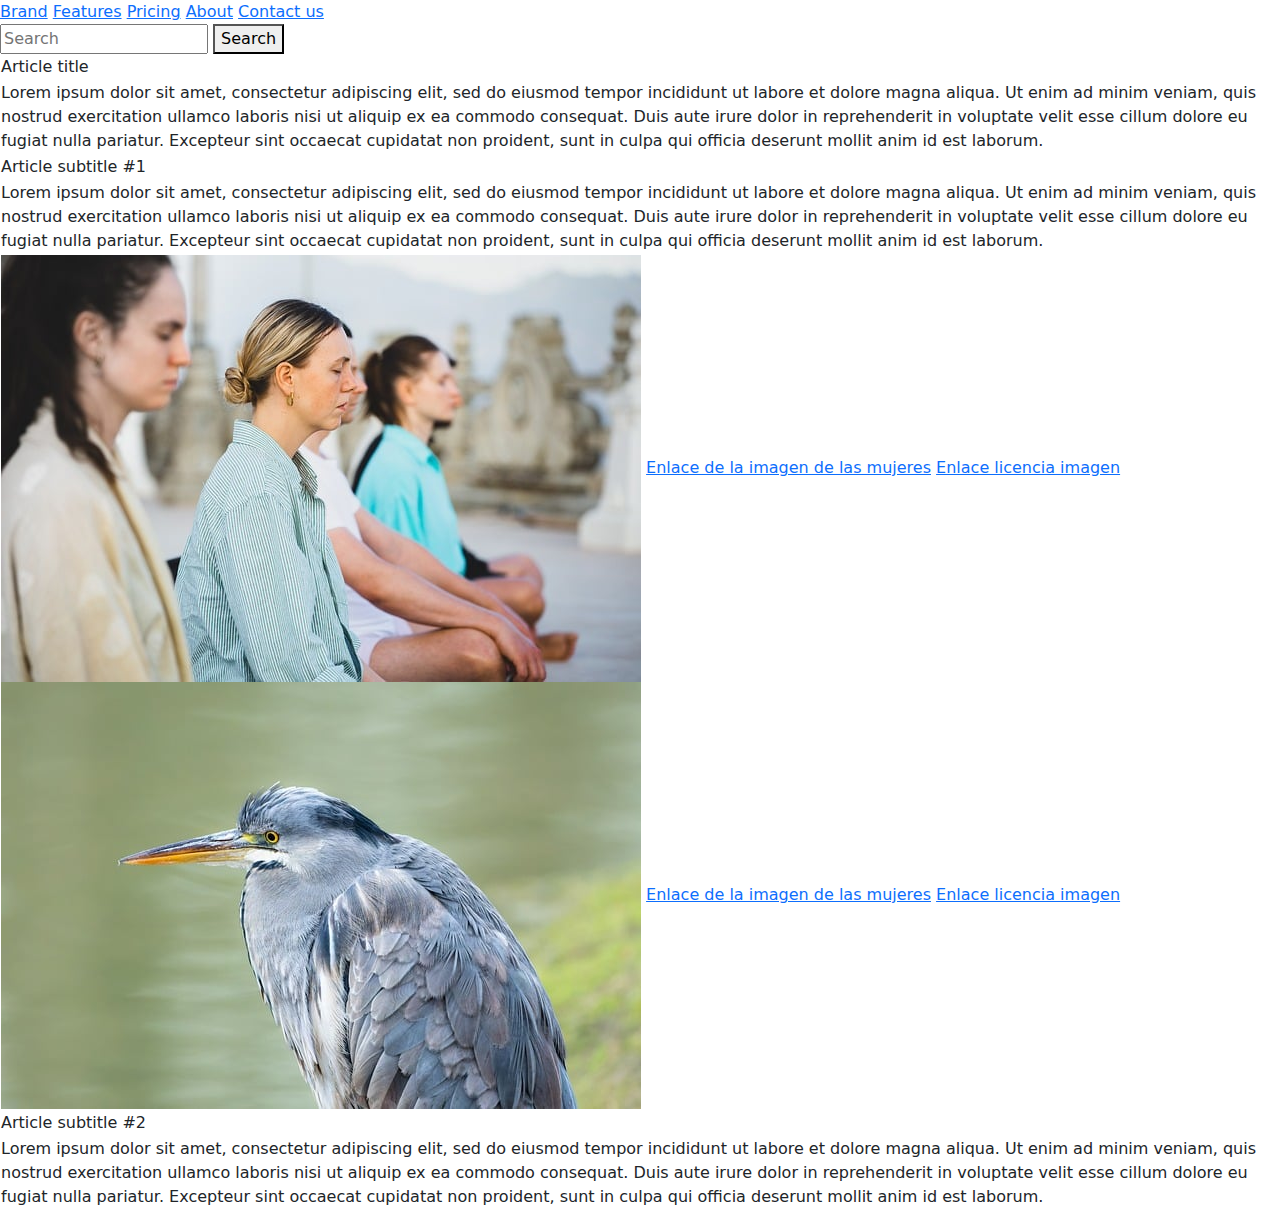
==== accessible.html @ 45931aeb "Arreglo el problema de las imageanes" ====
<!DOCTYPE html>
<html>
	<link href="https://cdn.jsdelivr.net/npm/bootstrap@5.3.3/dist/css/bootstrap.min.css" rel="stylesheet" integrity="sha384-QWTKZyjpPEjISv5WaRU9OFeRpok6YctnYmDr5pNlyT2bRjXh0JMhjY6hW+ALEwIH" crossorigin="anonymous">
<head/>

<body>
      <a href="#">Brand</a>
            <a href="#">Features</a>
            <a href="#">Pricing</a>
            <a href="#">About</a>
            <a href="#">Contact us</a>
        <form>
          <input type="text" placeholder="Search">
          <button type="submit">Search</button>
        </form>
        <table>
			<tr>
			<td>Article title</td>
		</tr>
		<tr>
			<td>
				Lorem ipsum dolor sit amet, consectetur adipiscing elit, sed do eiusmod tempor incididunt ut labore et dolore magna aliqua. Ut enim ad minim veniam, quis nostrud exercitation ullamco laboris nisi ut aliquip ex ea commodo consequat. Duis aute
				irure dolor in reprehenderit in voluptate velit esse cillum dolore eu fugiat nulla pariatur. Excepteur sint occaecat cupidatat non proident, sunt in culpa qui officia deserunt mollit anim id est laborum.
			</td>
		</tr>
		<tr>
			<td>
				Article subtitle #1
			</td>
		</tr>
		<tr>
			<td>
			Lorem ipsum dolor sit amet, consectetur adipiscing elit, sed do eiusmod tempor incididunt ut labore et dolore magna aliqua. Ut enim ad minim veniam, quis nostrud exercitation ullamco laboris nisi ut aliquip ex ea commodo consequat. Duis aute
            irure dolor in reprehenderit in voluptate velit esse cillum dolore eu fugiat nulla pariatur. Excepteur sint occaecat cupidatat non proident, sunt in culpa qui officia deserunt mollit anim id est laborum.
			</td>
		</tr>
        <tr>
			<td>
				<img  src="img/mujerMeditado.jpg" alt="3 mujeres meditando sentadas en el suelo ">
				<a href="https://pixabay.com/es">Enlace de la imagen de las mujeres</a>
				<a href=" https://pixabay.com/es/service/license-summary/">Enlace licencia imagen</a>

				<img  src="img/pajaro.jpg" alt="Pájaro mirando el agua"> 
				<a href="https://pixabay.com/es">Enlace de la imagen de las mujeres</a>
				<a href=" https://pixabay.com/es/service/license-summary/">Enlace licencia imagen</a>
			
			</td>
		</tr>
		<tr>
			<td>
				Article subtitle #2
		   </td>
		</tr>
		<tr>
			<td>
				Lorem ipsum dolor sit amet, consectetur adipiscing elit, sed do eiusmod tempor incididunt ut labore et dolore magna aliqua. Ut enim ad minim veniam, quis nostrud exercitation ullamco laboris nisi ut aliquip ex ea commodo consequat. Duis aute
				irure dolor in reprehenderit in voluptate velit esse cillum dolore eu fugiat nulla pariatur. Excepteur sint occaecat cupidatat non proident, sunt in culpa qui officia deserunt mollit anim id est laborum.
			</td>
		</tr>
		</table>
</body>

</html>
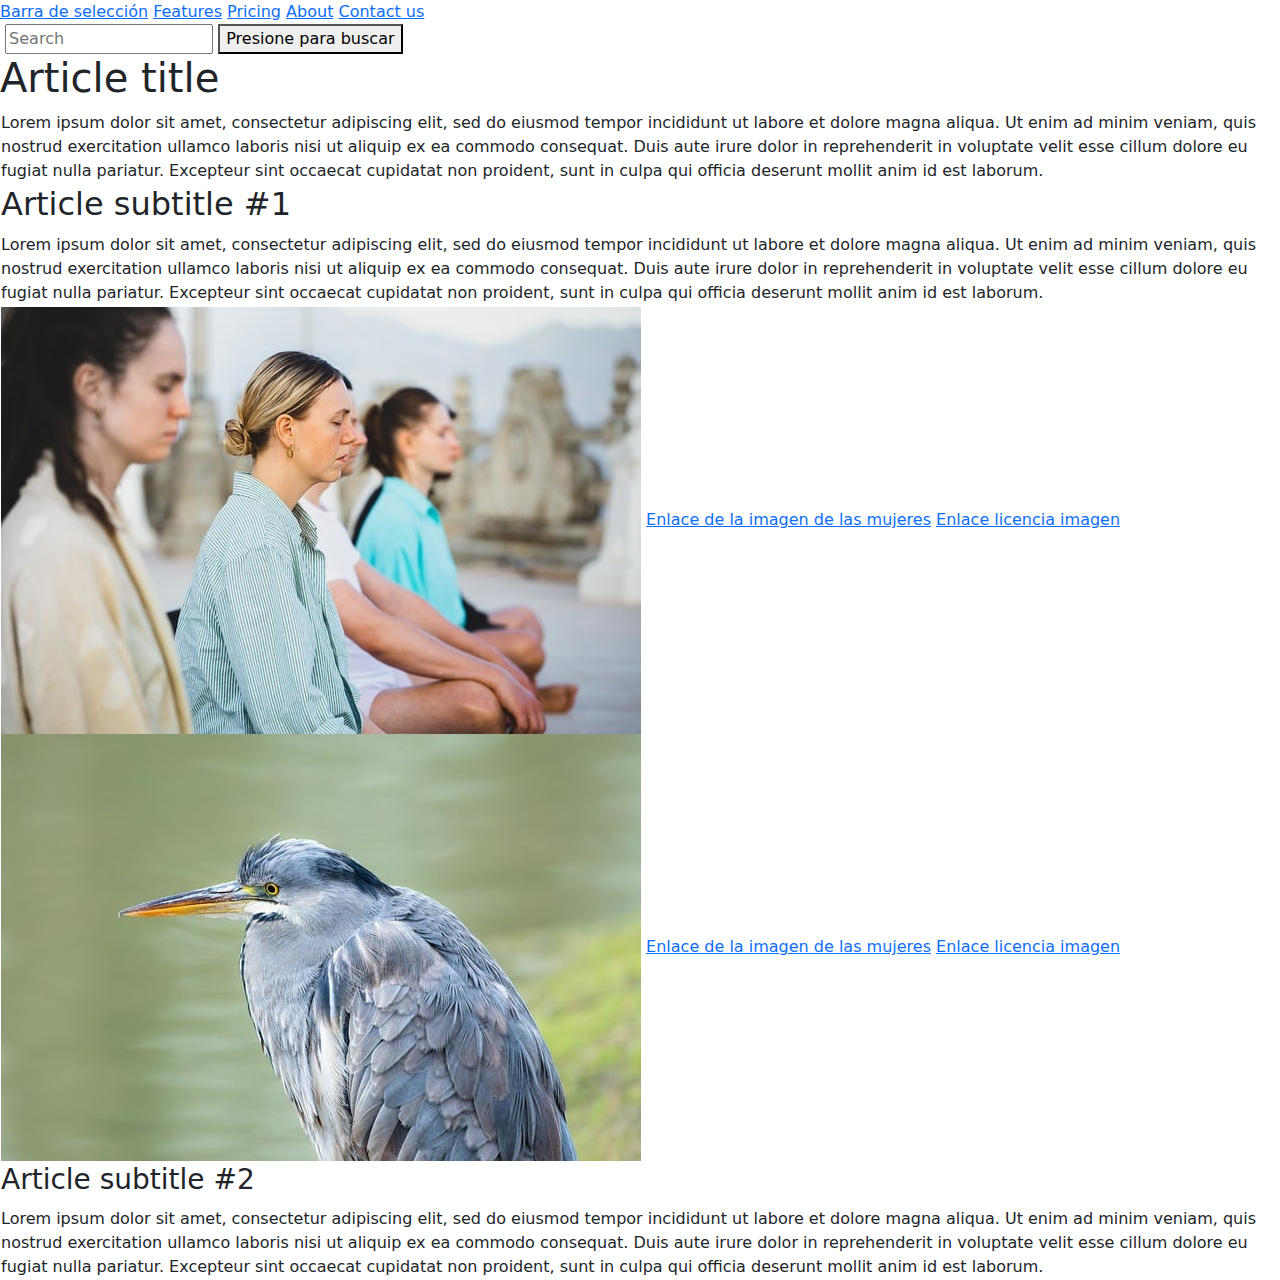
==== commit a37f0639: "Arreglo los titulos y pongo descripcion en el input" ====
--- a/accessible.html
+++ b/accessible.html
@@ -1,63 +1,98 @@
 <!DOCTYPE html>
-<html>
-	<link href="https://cdn.jsdelivr.net/npm/bootstrap@5.3.3/dist/css/bootstrap.min.css" rel="stylesheet" integrity="sha384-QWTKZyjpPEjISv5WaRU9OFeRpok6YctnYmDr5pNlyT2bRjXh0JMhjY6hW+ALEwIH" crossorigin="anonymous">
-<head/>
+<html lang="en">
+  <head>
+    <meta charset="UTF-8" />
+    <meta name="viewport" content="width=device-width, initial-scale=1.0" />
+    <title>Web Accesible HTML</title>
+    <link
+      href="https://cdn.jsdelivr.net/npm/bootstrap@5.3.3/dist/css/bootstrap.min.css"
+      rel="stylesheet"
+      integrity="sha384-QWTKZyjpPEjISv5WaRU9OFeRpok6YctnYmDr5pNlyT2bRjXh0JMhjY6hW+ALEwIH"
+      crossorigin="anonymous"
+    />
+    <link rel="stylesheet" href="CSS/style.css" />
+  </head>
 
-<body>
-      <a href="#">Brand</a>
-            <a href="#">Features</a>
-            <a href="#">Pricing</a>
-            <a href="#">About</a>
-            <a href="#">Contact us</a>
-        <form>
-          <input type="text" placeholder="Search">
-          <button type="submit">Search</button>
-        </form>
-        <table>
-			<tr>
-			<td>Article title</td>
-		</tr>
-		<tr>
-			<td>
-				Lorem ipsum dolor sit amet, consectetur adipiscing elit, sed do eiusmod tempor incididunt ut labore et dolore magna aliqua. Ut enim ad minim veniam, quis nostrud exercitation ullamco laboris nisi ut aliquip ex ea commodo consequat. Duis aute
-				irure dolor in reprehenderit in voluptate velit esse cillum dolore eu fugiat nulla pariatur. Excepteur sint occaecat cupidatat non proident, sunt in culpa qui officia deserunt mollit anim id est laborum.
-			</td>
-		</tr>
-		<tr>
-			<td>
-				Article subtitle #1
-			</td>
-		</tr>
-		<tr>
-			<td>
-			Lorem ipsum dolor sit amet, consectetur adipiscing elit, sed do eiusmod tempor incididunt ut labore et dolore magna aliqua. Ut enim ad minim veniam, quis nostrud exercitation ullamco laboris nisi ut aliquip ex ea commodo consequat. Duis aute
-            irure dolor in reprehenderit in voluptate velit esse cillum dolore eu fugiat nulla pariatur. Excepteur sint occaecat cupidatat non proident, sunt in culpa qui officia deserunt mollit anim id est laborum.
-			</td>
-		</tr>
-        <tr>
-			<td>
-				<img  src="img/mujerMeditado.jpg" alt="3 mujeres meditando sentadas en el suelo ">
-				<a href="https://pixabay.com/es">Enlace de la imagen de las mujeres</a>
-				<a href=" https://pixabay.com/es/service/license-summary/">Enlace licencia imagen</a>
+  <body>
+    <a href="#">Barra de selección</a>
+    <a href="#">Features</a>
+    <a href="#">Pricing</a>
+    <a href="#">About</a>
+    <a href="#">Contact us</a>
+    <form>
+      <label for="buscador"></label>
+      <input type="text" placeholder="Search" />
+      <button type="submit">Presione para buscar</button>
+    </form>
+    <table>
+      <tr>
+        <h1>Article title</h1>
+      </tr>
+      <tr>
+        <td>
+          Lorem ipsum dolor sit amet, consectetur adipiscing elit, sed do
+          eiusmod tempor incididunt ut labore et dolore magna aliqua. Ut enim ad
+          minim veniam, quis nostrud exercitation ullamco laboris nisi ut
+          aliquip ex ea commodo consequat. Duis aute irure dolor in
+          reprehenderit in voluptate velit esse cillum dolore eu fugiat nulla
+          pariatur. Excepteur sint occaecat cupidatat non proident, sunt in
+          culpa qui officia deserunt mollit anim id est laborum.
+        </td>
+      </tr>
+      <tr>
+        <td>
+          <h2>Article subtitle #1</h2>
+        </td>
+      </tr>
+      <tr>
+        <td>
+          Lorem ipsum dolor sit amet, consectetur adipiscing elit, sed do
+          eiusmod tempor incididunt ut labore et dolore magna aliqua. Ut enim ad
+          minim veniam, quis nostrud exercitation ullamco laboris nisi ut
+          aliquip ex ea commodo consequat. Duis aute irure dolor in
+          reprehenderit in voluptate velit esse cillum dolore eu fugiat nulla
+          pariatur. Excepteur sint occaecat cupidatat non proident, sunt in
+          culpa qui officia deserunt mollit anim id est laborum.
+        </td>
+      </tr>
+      <tr>
+        <td>
+          <img
+            src="img/mujerMeditado.jpg"
+            alt="3 mujeres meditando sentadas en el suelo "
+          />
+          <a href="https://pixabay.com/es"
+            >Enlace de la imagen de las mujeres</a
+          >
+          <a href=" https://pixabay.com/es/service/license-summary/"
+            >Enlace licencia imagen</a
+          >
 
-				<img  src="img/pajaro.jpg" alt="Pájaro mirando el agua"> 
-				<a href="https://pixabay.com/es">Enlace de la imagen de las mujeres</a>
-				<a href=" https://pixabay.com/es/service/license-summary/">Enlace licencia imagen</a>
-			
-			</td>
-		</tr>
-		<tr>
-			<td>
-				Article subtitle #2
-		   </td>
-		</tr>
-		<tr>
-			<td>
-				Lorem ipsum dolor sit amet, consectetur adipiscing elit, sed do eiusmod tempor incididunt ut labore et dolore magna aliqua. Ut enim ad minim veniam, quis nostrud exercitation ullamco laboris nisi ut aliquip ex ea commodo consequat. Duis aute
-				irure dolor in reprehenderit in voluptate velit esse cillum dolore eu fugiat nulla pariatur. Excepteur sint occaecat cupidatat non proident, sunt in culpa qui officia deserunt mollit anim id est laborum.
-			</td>
-		</tr>
-		</table>
-</body>
-
-</html>+          <img src="img/pajaro.jpg" alt="Pájaro mirando el agua" />
+          <a href="https://pixabay.com/es"
+            >Enlace de la imagen de las mujeres</a
+          >
+          <a href=" https://pixabay.com/es/service/license-summary/"
+            >Enlace licencia imagen</a
+          >
+        </td>
+      </tr>
+      <tr>
+        <td>
+          <h3>Article subtitle #2</h3>
+        </td>
+      </tr>
+      <tr>
+        <td>
+          Lorem ipsum dolor sit amet, consectetur adipiscing elit, sed do
+          eiusmod tempor incididunt ut labore et dolore magna aliqua. Ut enim ad
+          minim veniam, quis nostrud exercitation ullamco laboris nisi ut
+          aliquip ex ea commodo consequat. Duis aute irure dolor in
+          reprehenderit in voluptate velit esse cillum dolore eu fugiat nulla
+          pariatur. Excepteur sint occaecat cupidatat non proident, sunt in
+          culpa qui officia deserunt mollit anim id est laborum.
+        </td>
+      </tr>
+    </table>
+  </body>
+</html>
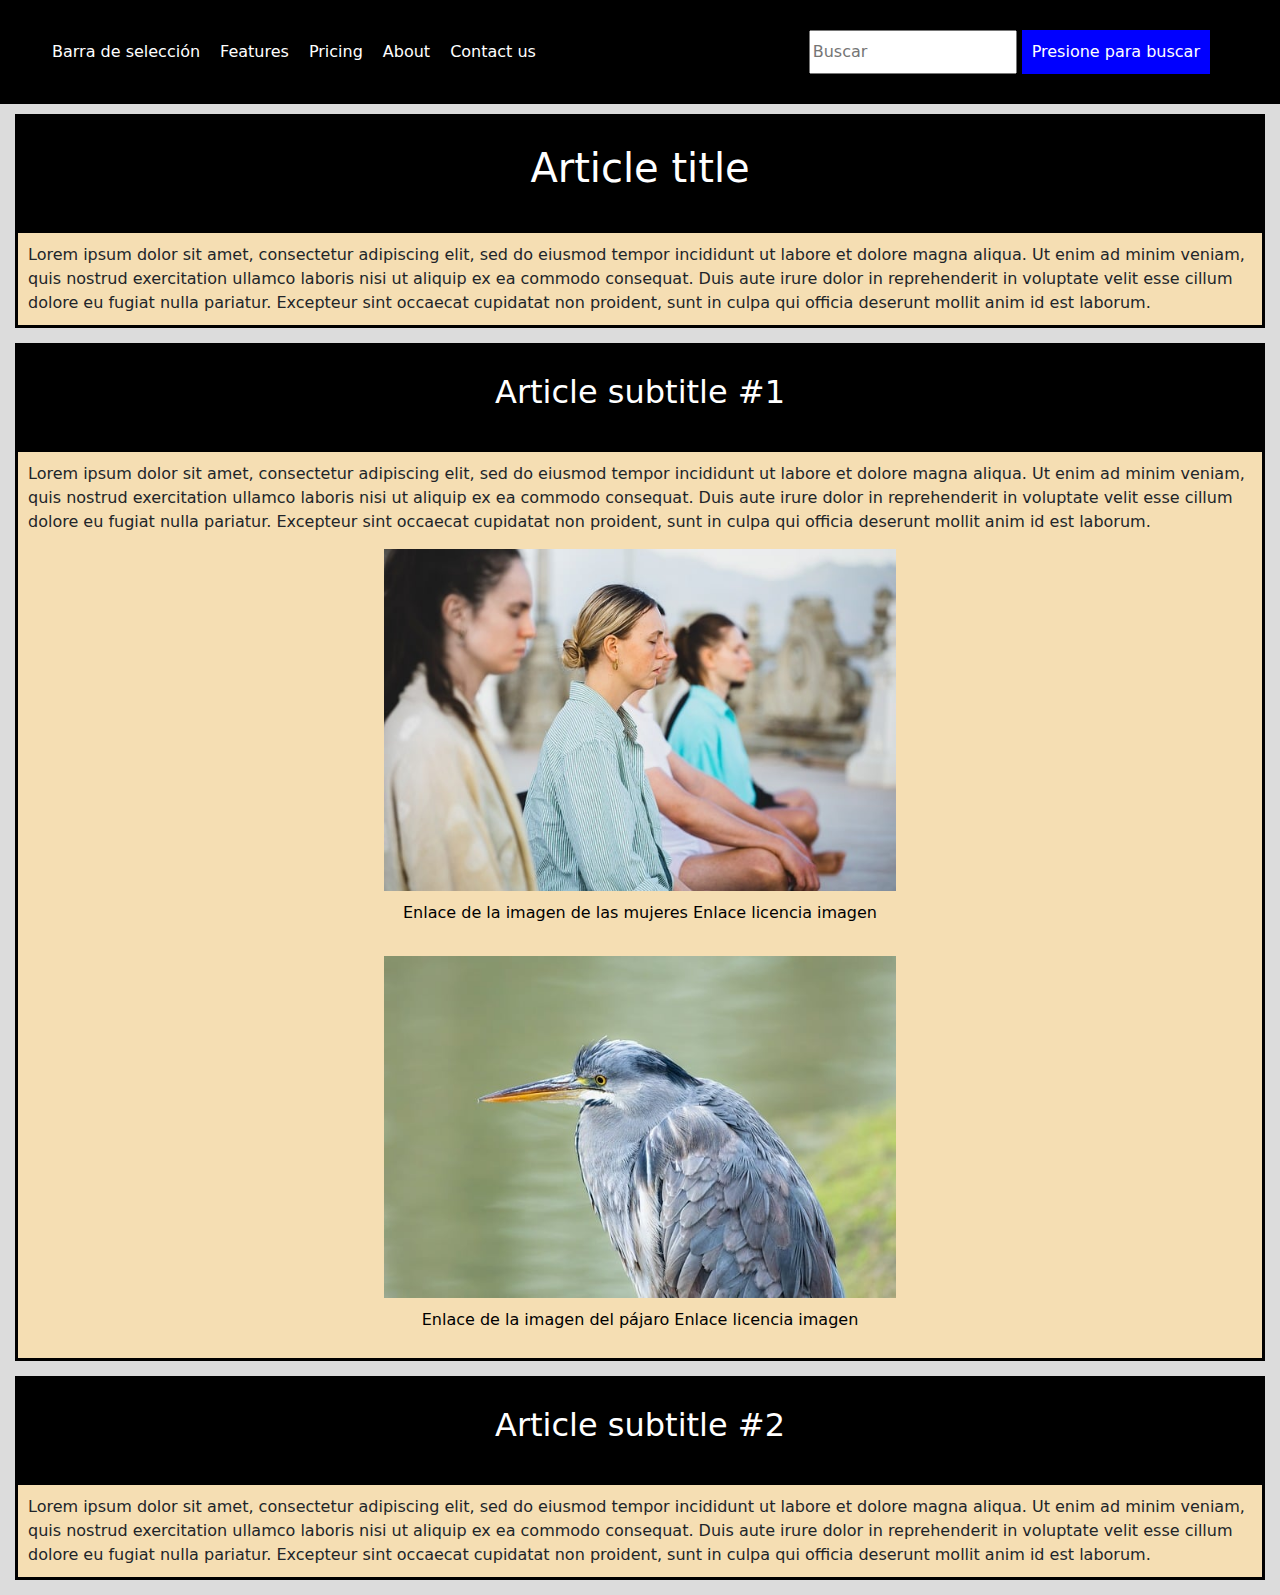
==== commit 2c02658f: "Pongo estilos y termino la accesivilidad" ====
--- a/accessible.html
+++ b/accessible.html
@@ -14,22 +14,43 @@
   </head>
 
   <body>
-    <a href="#">Barra de selección</a>
-    <a href="#">Features</a>
-    <a href="#">Pricing</a>
-    <a href="#">About</a>
-    <a href="#">Contact us</a>
-    <form>
-      <label for="buscador"></label>
-      <input type="text" placeholder="Search" />
-      <button type="submit">Presione para buscar</button>
-    </form>
-    <table>
-      <tr>
-        <h1>Article title</h1>
-      </tr>
-      <tr>
-        <td>
+    <nav>
+      <ul >
+        <li><a href="#">Barra de selección</a></li>
+        <li><a href="#">Features</a></li>
+        <li><a href="#">Pricing</a></li>
+        <li><a href="#">About</a></li>
+        <li><a href="#">Contact us</a></li>
+      </ul>
+
+      <form action="#" method="post">
+        <label for="buscador">Buscar</label>
+        <input id="buscador" type="text" placeholder="Buscar" />
+        <button type="submit">Presione para buscar</button>
+      </form>
+    </nav>
+    <!-- Titulo principal y encabezado -->
+    <header id="tituloPrincipal">
+      <h1>Article title</h1>
+    </header>
+    <!-- texto encabezado -->
+    <article id="articuloPrincipal">
+      Lorem ipsum dolor sit amet, consectetur adipiscing elit, sed do eiusmod
+      tempor incididunt ut labore et dolore magna aliqua. Ut enim ad minim
+      veniam, quis nostrud exercitation ullamco laboris nisi ut aliquip ex ea
+      commodo consequat. Duis aute irure dolor in reprehenderit in voluptate
+      velit esse cillum dolore eu fugiat nulla pariatur. Excepteur sint occaecat
+      cupidatat non proident, sunt in culpa qui officia deserunt mollit anim id
+      est laborum.
+    </article>
+    <!-- contenido principal -->
+    <main>
+      <!-- seccion 1 -->
+      <section id="seccion1">
+        <header id="titulosecion">
+          <h2>Article subtitle #1</h2>
+        </header>
+        <article>
           Lorem ipsum dolor sit amet, consectetur adipiscing elit, sed do
           eiusmod tempor incididunt ut labore et dolore magna aliqua. Ut enim ad
           minim veniam, quis nostrud exercitation ullamco laboris nisi ut
@@ -37,15 +58,29 @@
           reprehenderit in voluptate velit esse cillum dolore eu fugiat nulla
           pariatur. Excepteur sint occaecat cupidatat non proident, sunt in
           culpa qui officia deserunt mollit anim id est laborum.
-        </td>
-      </tr>
-      <tr>
-        <td>
-          <h2>Article subtitle #1</h2>
-        </td>
-      </tr>
-      <tr>
-        <td>
+          <div id="contenedorImg">
+            <figure>
+              <img src="img/mujerMeditado.jpg" alt="3 mujeres meditando sentadas en el suelo " />
+              <figcaption>
+                <a href="https://pixabay.com/es">Enlace de la imagen de las mujeres</a>
+                <a href="https://pixabay.com/es/service/license-summary/">Enlace licencia imagen</a>
+              </figcaption>
+            </figure>
+            <figure>
+              <img src="img/pajaro.jpg" alt="Pájaro mirando el agua" />
+              <figcaption>
+                <a href="https://pixabay.com/es">Enlace de la imagen del pájaro</a>
+                <a href="https://pixabay.com/es/service/license-summary/">Enlace licencia imagen</a>
+              </figcaption>
+            </figure>
+          </div>
+        </article>
+      </section>
+      <!-- contenido secundario de una web -->
+      <aside >
+        <header id="titulosecion">
+          <h2>Article subtitle #2</h2></header>
+        <article>
           Lorem ipsum dolor sit amet, consectetur adipiscing elit, sed do
           eiusmod tempor incididunt ut labore et dolore magna aliqua. Ut enim ad
           minim veniam, quis nostrud exercitation ullamco laboris nisi ut
@@ -53,46 +88,8 @@
           reprehenderit in voluptate velit esse cillum dolore eu fugiat nulla
           pariatur. Excepteur sint occaecat cupidatat non proident, sunt in
           culpa qui officia deserunt mollit anim id est laborum.
-        </td>
-      </tr>
-      <tr>
-        <td>
-          <img
-            src="img/mujerMeditado.jpg"
-            alt="3 mujeres meditando sentadas en el suelo "
-          />
-          <a href="https://pixabay.com/es"
-            >Enlace de la imagen de las mujeres</a
-          >
-          <a href=" https://pixabay.com/es/service/license-summary/"
-            >Enlace licencia imagen</a
-          >
-
-          <img src="img/pajaro.jpg" alt="Pájaro mirando el agua" />
-          <a href="https://pixabay.com/es"
-            >Enlace de la imagen de las mujeres</a
-          >
-          <a href=" https://pixabay.com/es/service/license-summary/"
-            >Enlace licencia imagen</a
-          >
-        </td>
-      </tr>
-      <tr>
-        <td>
-          <h3>Article subtitle #2</h3>
-        </td>
-      </tr>
-      <tr>
-        <td>
-          Lorem ipsum dolor sit amet, consectetur adipiscing elit, sed do
-          eiusmod tempor incididunt ut labore et dolore magna aliqua. Ut enim ad
-          minim veniam, quis nostrud exercitation ullamco laboris nisi ut
-          aliquip ex ea commodo consequat. Duis aute irure dolor in
-          reprehenderit in voluptate velit esse cillum dolore eu fugiat nulla
-          pariatur. Excepteur sint occaecat cupidatat non proident, sunt in
-          culpa qui officia deserunt mollit anim id est laborum.
-        </td>
-      </tr>
-    </table>
+        </article>
+      </aside>
+    </main>
   </body>
 </html>
--- a/CSS/style.css
+++ b/CSS/style.css
@@ -0,0 +1,117 @@
+body{
+    background-color: gainsboro;
+}
+a{
+    text-decoration: none;
+    color: black;
+}
+/* ESTILOS DEL NEV */
+nav {
+    display: flex; /* Asegura que todos los elementos directos de nav estén en línea */
+    justify-content: space-between; /* Distribuye el espacio entre los elementos */
+    align-items: center; /* Alinea verticalmente los elementos */
+    background-color: black;
+    padding: 0 10px; /* Añade un poco de espacio alrededor de todo el contenido de nav */
+  }
+  
+  nav a {
+    color: white;
+  }
+  
+ 
+  nav ul {
+    list-style-type: none; /* Elimina los marcadores de lista */
+    display: flex; /* Dispone los elementos de la lista en línea */
+    margin: 0;
+    padding: 10;
+  }
+  
+  nav ul li {
+    padding: 10px; 
+  }
+  
+  nav ul li a:hover {
+    color: rgb(29, 212, 57);
+  }
+  
+  /* Estilos para el formulario de búsqueda */
+  nav form {
+    display: flex; /* Alinea el formulario con los enlaces */
+    margin-right: 30px;
+    padding: 30px;
+  }
+  
+  nav input{
+    margin-right: 5px; /* Añade un poco de espacio entre el campo de texto y el botón */
+  }
+  
+  button {
+    background-color: blue;
+    color: white;
+    border: none; /* Elimina el borde predeterminado */
+    padding: 10px; /* Añade un poco de espaciado interno */
+    cursor: pointer; /* Cambia el cursor para indicar que es un botón */
+  }
+  button:hover {
+    background-color: chartreuse;
+  }
+  
+
+  label {
+    display: none; /* Oculta el label ya que tiene un placeholder en el input */
+  }
+
+
+/* ESTILOS DE LOS TÍTULOS */
+  header{
+    margin-top: 10px;
+    margin-left: 15px ;
+    margin-right: 15px;
+    background-color: black;
+    color: white;
+    text-align: center;
+    padding: 30px;
+  }
+  /* ESTILO DE LOS ARTÍCULOS */
+  article{
+    margin-left: 15px ;
+    margin-right: 15px;
+    margin-bottom: 15px;
+    border: solid 3px black;
+    padding: 10px;
+    background-color: wheat;
+  }
+
+  /* ESTILOS DE LAS IMáGENES */
+#contenedorImg {
+  display: flex;
+  justify-content: space-around; /* Espacia las imágenes uniformemente en la fila */
+  flex-wrap: wrap; /* Permite que las imágenes pasen a la siguiente línea en pantallas pequeñas */
+}
+
+figure {
+  text-align: center; /* Centra los elementos dentro del contenedor figure */
+}
+
+figure img {
+    margin-top: 15px;
+  max-width: 80%; /* Hace que la imagen sea responsive y no exceda el ancho de su contenedor */
+  height: auto; /* Mantiene la proporción de la imagen al escalar */
+}
+
+figcaption {
+  margin-top: 10px; /* Espacio entre la imagen y los enlaces */
+}
+  /* RESPONSIVIDAD  */
+    @media (max-width: 600px) {
+        /* *********NAV */
+        nav ul {
+        flex-direction: column; /* Apila los elementos de la lista */
+        }
+        nav form {
+        margin-left: 10; /* Centra el formulario */
+        }
+        
+
+
+    }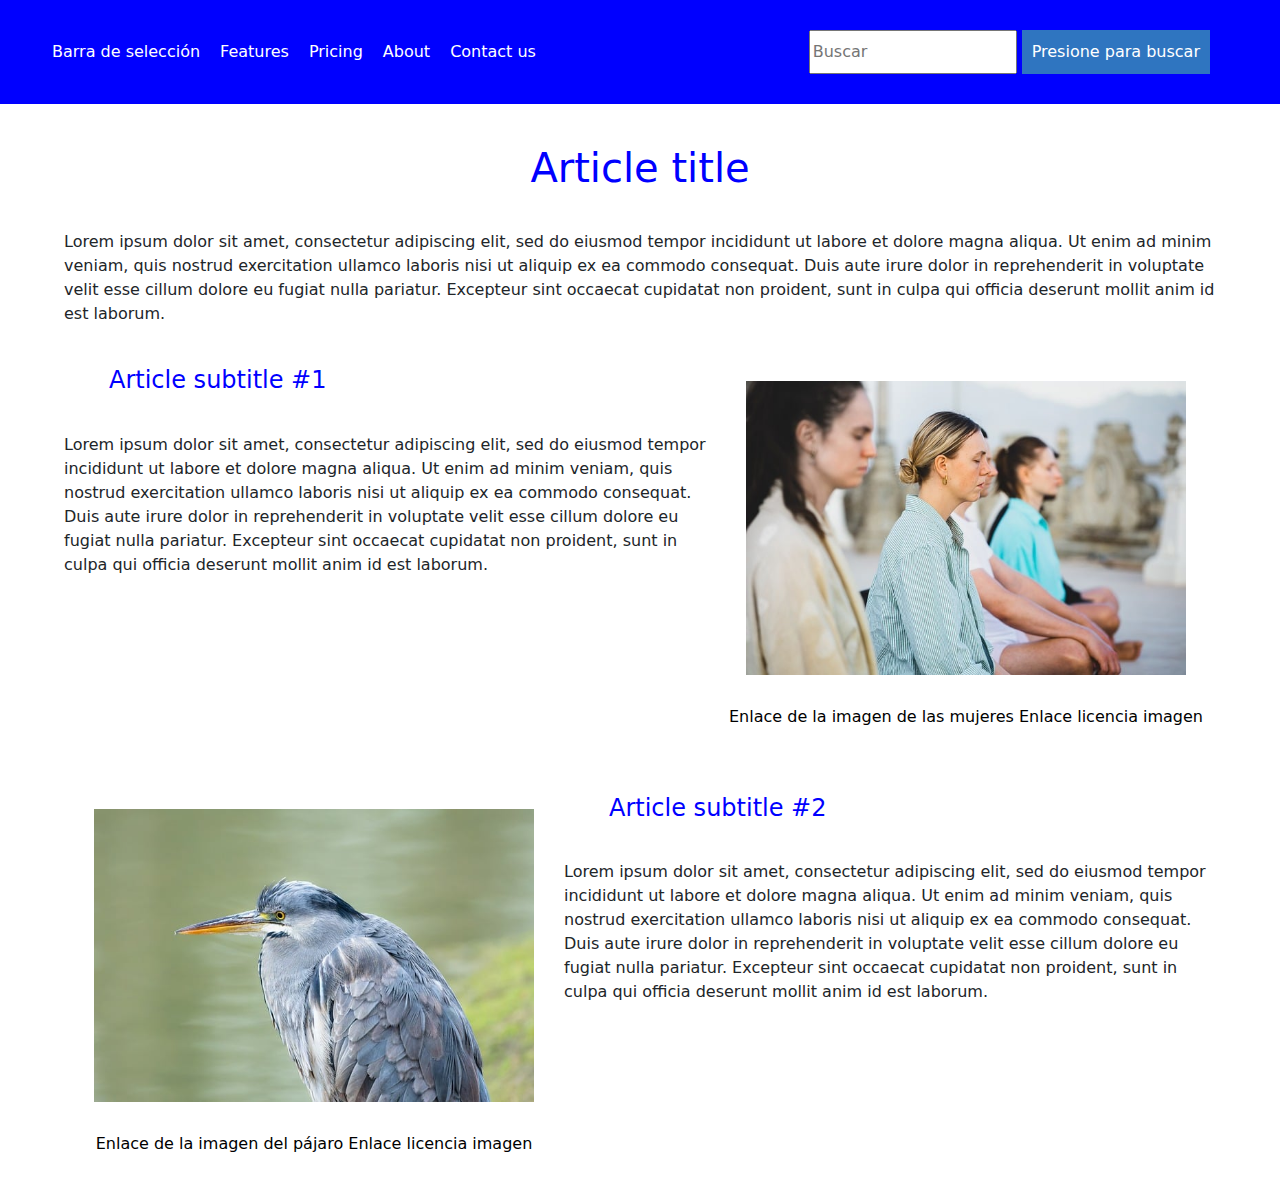
==== commit 7f055dd7: "Termino los estilos" ====
--- a/accessible.html
+++ b/accessible.html
@@ -15,7 +15,7 @@
 
   <body>
     <nav>
-      <ul >
+      <ul>
         <li><a href="#">Barra de selección</a></li>
         <li><a href="#">Features</a></li>
         <li><a href="#">Pricing</a></li>
@@ -29,6 +29,7 @@
         <button type="submit">Presione para buscar</button>
       </form>
     </nav>
+    <main>
     <!-- Titulo principal y encabezado -->
     <header id="tituloPrincipal">
       <h1>Article title</h1>
@@ -44,52 +45,77 @@
       est laborum.
     </article>
     <!-- contenido principal -->
-    <main>
+    
       <!-- seccion 1 -->
       <section id="seccion1">
-        <header id="titulosecion">
+        <div id="divSeccion1">
+        <!-- titulo arriba en la iquierda -->
+        <header id="titulosecion1">
           <h2>Article subtitle #1</h2>
         </header>
-        <article>
-          Lorem ipsum dolor sit amet, consectetur adipiscing elit, sed do
-          eiusmod tempor incididunt ut labore et dolore magna aliqua. Ut enim ad
-          minim veniam, quis nostrud exercitation ullamco laboris nisi ut
-          aliquip ex ea commodo consequat. Duis aute irure dolor in
-          reprehenderit in voluptate velit esse cillum dolore eu fugiat nulla
-          pariatur. Excepteur sint occaecat cupidatat non proident, sunt in
-          culpa qui officia deserunt mollit anim id est laborum.
-          <div id="contenedorImg">
-            <figure>
-              <img src="img/mujerMeditado.jpg" alt="3 mujeres meditando sentadas en el suelo " />
-              <figcaption>
-                <a href="https://pixabay.com/es">Enlace de la imagen de las mujeres</a>
-                <a href="https://pixabay.com/es/service/license-summary/">Enlace licencia imagen</a>
-              </figcaption>
-            </figure>
-            <figure>
-              <img src="img/pajaro.jpg" alt="Pájaro mirando el agua" />
-              <figcaption>
-                <a href="https://pixabay.com/es">Enlace de la imagen del pájaro</a>
-                <a href="https://pixabay.com/es/service/license-summary/">Enlace licencia imagen</a>
-              </figcaption>
-            </figure>
-          </div>
+
+        <article id="articulo1">
+          <!-- texto dejabo del titulo a la izquierda -->
+          <p>
+            Lorem ipsum dolor sit amet, consectetur adipiscing elit, sed do
+            eiusmod tempor incididunt ut labore et dolore magna aliqua. Ut enim
+            ad minim veniam, quis nostrud exercitation ullamco laboris nisi ut
+            aliquip ex ea commodo consequat. Duis aute irure dolor in
+            reprehenderit in voluptate velit esse cillum dolore eu fugiat nulla
+            pariatur. Excepteur sint occaecat cupidatat non proident, sunt in
+            culpa qui officia deserunt mollit anim id est laborum.
+          </p>
+        </div>
+          <!-- esta perte a la derecha del texto ocupando lo mismo que el titulo y texto juntos de alto -->
+          <figure id="img1">
+            <img
+              src="img/mujerMeditado.jpg"
+              alt="3 mujeres meditando sentadas en el suelo "
+            />
+            <figcaption>
+              <a href="https://pixabay.com/es"
+                >Enlace de la imagen de las mujeres</a
+              >
+              <a href="https://pixabay.com/es/service/license-summary/"
+                >Enlace licencia imagen</a
+              >
+            </figcaption>
+          </figure>
         </article>
       </section>
-      <!-- contenido secundario de una web -->
-      <aside >
-        <header id="titulosecion">
-          <h2>Article subtitle #2</h2></header>
-        <article>
-          Lorem ipsum dolor sit amet, consectetur adipiscing elit, sed do
-          eiusmod tempor incididunt ut labore et dolore magna aliqua. Ut enim ad
-          minim veniam, quis nostrud exercitation ullamco laboris nisi ut
-          aliquip ex ea commodo consequat. Duis aute irure dolor in
-          reprehenderit in voluptate velit esse cillum dolore eu fugiat nulla
-          pariatur. Excepteur sint occaecat cupidatat non proident, sunt in
-          culpa qui officia deserunt mollit anim id est laborum.
+
+      <section id="seccion2">
+        <!-- articulo 2 -->
+        <div id="divSeccion2">
+        <header id="titulosecion2">
+          <h2>Article subtitle #2</h2>
+        </header>
+
+        <article id="articulo2">
+          <p>
+            Lorem ipsum dolor sit amet, consectetur adipiscing elit, sed do
+            eiusmod tempor incididunt ut labore et dolore magna aliqua. Ut enim
+            ad minim veniam, quis nostrud exercitation ullamco laboris nisi ut
+            aliquip ex ea commodo consequat. Duis aute irure dolor in
+            reprehenderit in voluptate velit esse cillum dolore eu fugiat nulla
+            pariatur. Excepteur sint occaecat cupidatat non proident, sunt in
+            culpa qui officia deserunt mollit anim id est laborum.
+          </p>
+        </div>
+          <!-- a la  derecha-->
+          <figure id="img2">
+            <img src="img/pajaro.jpg" alt="Pájaro mirando el agua" />
+            <figcaption>
+              <a href="https://pixabay.com/es"
+                >Enlace de la imagen del pájaro</a
+              >
+              <a href="https://pixabay.com/es/service/license-summary/"
+                >Enlace licencia imagen</a
+              >
+            </figcaption>
+          </figure>
         </article>
-      </aside>
+      </section>
     </main>
   </body>
 </html>
--- a/CSS/style.css
+++ b/CSS/style.css
@@ -1,5 +1,5 @@
 body{
-    background-color: gainsboro;
+    background-color: white;
 }
 a{
     text-decoration: none;
@@ -10,7 +10,7 @@
     display: flex; /* Asegura que todos los elementos directos de nav estén en línea */
     justify-content: space-between; /* Distribuye el espacio entre los elementos */
     align-items: center; /* Alinea verticalmente los elementos */
-    background-color: black;
+    background-color: blue;
     padding: 0 10px; /* Añade un poco de espacio alrededor de todo el contenido de nav */
   }
   
@@ -46,7 +46,7 @@
   }
   
   button {
-    background-color: blue;
+    background-color: rgb(47, 117, 192);
     color: white;
     border: none; /* Elimina el borde predeterminado */
     padding: 10px; /* Añade un poco de espaciado interno */
@@ -56,7 +56,6 @@
     background-color: chartreuse;
   }
   
-
   label {
     display: none; /* Oculta el label ya que tiene un placeholder en el input */
   }
@@ -67,41 +66,86 @@
     margin-top: 10px;
     margin-left: 15px ;
     margin-right: 15px;
-    background-color: black;
-    color: white;
+    background-color: white;
+    color: blue;
     text-align: center;
     padding: 30px;
   }
-  /* ESTILO DE LOS ARTÍCULOS */
-  article{
-    margin-left: 15px ;
-    margin-right: 15px;
-    margin-bottom: 15px;
-    border: solid 3px black;
-    padding: 10px;
-    background-color: wheat;
+  h2{
+    font-size: 24px; /* Tamaño en píxeles */
+  }
+/* ESTILOS CUERPO PRINCIPAL */
+   main {
+    margin-top: 15px;
+    width: 90%;
+    max-width: auto; 
+    margin: auto; 
+  } 
+  /* ESTILOS SECCION 1 */
+  #seccion1 {
+  
+    display: flex; /* Establece un contenedor flexible */
+    align-items: flex-start; /* Alinea los elementos al principio del contenedor */
+    justify-content: space-between; /* Separa los elementos justo a los extremos */
+  }
+  #seccion2 {
+  
+    display: flex; /* Establece un contenedor flexible */
+    flex-direction: row-reverse; /* Invierte el orden de los elementos */
+    align-items: flex-start; /* Alinea los elementos al principio del contenedor */
+    justify-content: space-between; /* Separa los elementos justo a los extremos */
+  
+  }
+  #titulosecion1{
+    text-align: left;
+  }
+  #titulosecion2{
+    text-align: left;
   }
 
-  /* ESTILOS DE LAS IMáGENES */
-#contenedorImg {
-  display: flex;
-  justify-content: space-around; /* Espacia las imágenes uniformemente en la fila */
-  flex-wrap: wrap; /* Permite que las imágenes pasen a la siguiente línea en pantallas pequeñas */
-}
+  #titulosecion1, #articulo1 {
+  
+    flex-basis: 50%; /* Asigna un ancho base para el título y el artículo */
+  }
+  #titulosecion2, #articulo2 {
+    flex-basis: 50%; /* Asigna un ancho base para el título y el artículo */
+  }
+  
+  #articulo1 {
+  
+    display: flex; /* Establece un contenedor flexible para el texto y la figura */
+    flex-direction: column; /* Alinea el texto y la figura verticalmente */
+  }
+  #articulo2 {
+ 
+    display: flex; /* Establece un contenedor flexible para el texto y la figura */
+    flex-direction: column; /* Alinea el texto y la figura verticalmente */
+  }
+  figure img {
+    margin-top: 25px;
+    padding: 30px;
+    width: 500px; /* Establece el ancho de la imagen a 200 píxeles */
+    height: auto; /* La altura se ajusta automáticamente para mantener la proporción */
+  }
+  #img1 {
+    align-self: flex-end; /* Alinea la imagen al final del contenedor */
+    margin-left: auto; /* Empuja la imagen hacia la derecha */
+  }
+  #img2 {
 
-figure {
-  text-align: center; /* Centra los elementos dentro del contenedor figure */
-}
+    align-self: flex-start; /* Alinea la imagen al final del contenedor */
+    margin-left: auto; /* Empuja la imagen hacia la derecha */
+  }
+  
+  figure {
+    margin: 0; /* Remueve el margen predeterminado */
+  }
+  
+  figcaption {
+    text-align: center; /* Centra el texto de la leyenda */
+    margin-bottom: 25px;
+  }
 
-figure img {
-    margin-top: 15px;
-  max-width: 80%; /* Hace que la imagen sea responsive y no exceda el ancho de su contenedor */
-  height: auto; /* Mantiene la proporción de la imagen al escalar */
-}
-
-figcaption {
-  margin-top: 10px; /* Espacio entre la imagen y los enlaces */
-}
   /* RESPONSIVIDAD  */
     @media (max-width: 600px) {
         /* *********NAV */
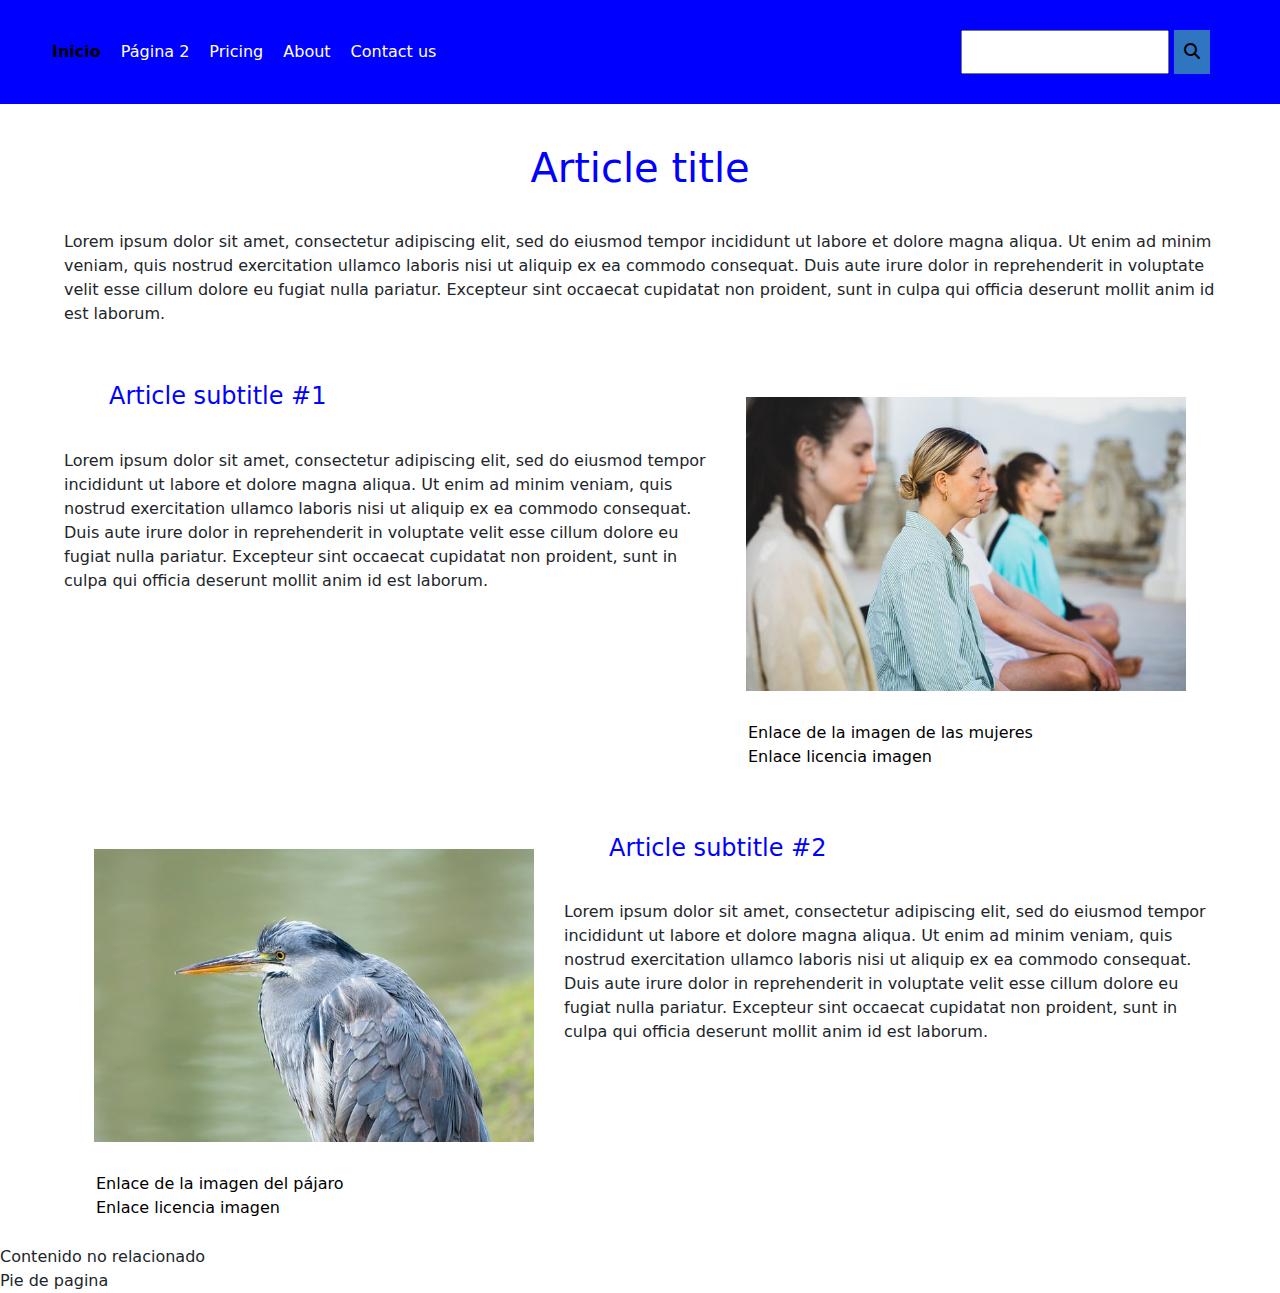
==== commit 6787194d: "Termino el ejercicio" ====
--- a/accessible.html
+++ b/accessible.html
@@ -2,6 +2,7 @@
 <html lang="en">
   <head>
     <meta charset="UTF-8" />
+    <link rel="stylesheet" href="https://cdnjs.cloudflare.com/ajax/libs/font-awesome/6.5.1/css/all.min.css">
     <meta name="viewport" content="width=device-width, initial-scale=1.0" />
     <title>Web Accesible HTML</title>
     <link
@@ -14,57 +15,62 @@
   </head>
 
   <body>
-    <nav>
+    <nav role="navigation">
       <ul>
-        <li><a href="#">Barra de selección</a></li>
-        <li><a href="#">Features</a></li>
+        <li><a href="accessible.html" aria-current="page">Inicio</a></li>
+        <li><a href="pagina2.html">Página 2</a></li>
         <li><a href="#">Pricing</a></li>
         <li><a href="#">About</a></li>
         <li><a href="#">Contact us</a></li>
       </ul>
-
-      <form action="#" method="post">
+<!-- donde descargar los iconos https://fontawesome.com/search?o=r&m=free -->
+      <form action="#" method="post" role="search">
         <label for="buscador">Buscar</label>
-        <input id="buscador" type="text" placeholder="Buscar" />
-        <button type="submit">Presione para buscar</button>
+          <!--****** usar  descripción si le quito el texto al boton -> aria-label= -->
+            <input id="buscador" type="text" aria-label="boton de búsqueda" />
+            <button type="submit" >
+              <i class="fa-solid fa-magnifying-glass" style="color: #000000;"></i>
+            </button>
       </form>
     </nav>
-    <main>
+    <main role="main">
     <!-- Titulo principal y encabezado -->
-    <header id="tituloPrincipal">
+    <header id="tituloPrincipal" role="banner">
       <h1>Article title</h1>
     </header>
     <!-- texto encabezado -->
     <article id="articuloPrincipal">
-      Lorem ipsum dolor sit amet, consectetur adipiscing elit, sed do eiusmod
+      <p>Lorem ipsum dolor sit amet, consectetur adipiscing elit, sed do eiusmod
       tempor incididunt ut labore et dolore magna aliqua. Ut enim ad minim
       veniam, quis nostrud exercitation ullamco laboris nisi ut aliquip ex ea
       commodo consequat. Duis aute irure dolor in reprehenderit in voluptate
       velit esse cillum dolore eu fugiat nulla pariatur. Excepteur sint occaecat
       cupidatat non proident, sunt in culpa qui officia deserunt mollit anim id
       est laborum.
+    </p>
+      
     </article>
     <!-- contenido principal -->
     
       <!-- seccion 1 -->
-      <section id="seccion1">
+      <section id="seccion1" role="region">
         <div id="divSeccion1">
-        <!-- titulo arriba en la iquierda -->
-        <header id="titulosecion1">
-          <h2>Article subtitle #1</h2>
-        </header>
+          <!-- titulo arriba en la iquierda -->
+          <header id="titulosecion1">
+            <h2>Article subtitle #1</h2>
+          </header>
 
-        <article id="articulo1">
-          <!-- texto dejabo del titulo a la izquierda -->
-          <p>
-            Lorem ipsum dolor sit amet, consectetur adipiscing elit, sed do
-            eiusmod tempor incididunt ut labore et dolore magna aliqua. Ut enim
-            ad minim veniam, quis nostrud exercitation ullamco laboris nisi ut
-            aliquip ex ea commodo consequat. Duis aute irure dolor in
-            reprehenderit in voluptate velit esse cillum dolore eu fugiat nulla
-            pariatur. Excepteur sint occaecat cupidatat non proident, sunt in
-            culpa qui officia deserunt mollit anim id est laborum.
-          </p>
+          <article id="articulo1">
+            <!-- texto dejabo del titulo a la izquierda -->
+            <p>
+              Lorem ipsum dolor sit amet, consectetur adipiscing elit, sed do
+              eiusmod tempor incididunt ut labore et dolore magna aliqua. Ut enim
+              ad minim veniam, quis nostrud exercitation ullamco laboris nisi ut
+              aliquip ex ea commodo consequat. Duis aute irure dolor in
+              reprehenderit in voluptate velit esse cillum dolore eu fugiat nulla
+              pariatur. Excepteur sint occaecat cupidatat non proident, sunt in
+              culpa qui officia deserunt mollit anim id est laborum.
+            </p>
         </div>
           <!-- esta perte a la derecha del texto ocupando lo mismo que el titulo y texto juntos de alto -->
           <figure id="img1">
@@ -73,18 +79,22 @@
               alt="3 mujeres meditando sentadas en el suelo "
             />
             <figcaption>
-              <a href="https://pixabay.com/es"
+              <ul>
+                <li> <a href="https://pixabay.com/es"
                 >Enlace de la imagen de las mujeres</a
-              >
-              <a href="https://pixabay.com/es/service/license-summary/"
+              ></li>
+              <li> <a href="https://pixabay.com/es/service/license-summary/"
                 >Enlace licencia imagen</a
-              >
+              ></li>
+              </ul>
+             
+             
             </figcaption>
           </figure>
         </article>
       </section>
 
-      <section id="seccion2">
+      <section id="seccion2" role="region">
         <!-- articulo 2 -->
         <div id="divSeccion2">
         <header id="titulosecion2">
@@ -106,16 +116,18 @@
           <figure id="img2">
             <img src="img/pajaro.jpg" alt="Pájaro mirando el agua" />
             <figcaption>
-              <a href="https://pixabay.com/es"
-                >Enlace de la imagen del pájaro</a
-              >
-              <a href="https://pixabay.com/es/service/license-summary/"
-                >Enlace licencia imagen</a
-              >
+              <ul>
+                <li><a href="https://pixabay.com/es">Enlace de la imagen del pájaro</a></li>
+              <li> <a href="https://pixabay.com/es/service/license-summary/">Enlace licencia imagen</a></li>
+              </ul>
+              
+             
             </figcaption>
           </figure>
         </article>
       </section>
     </main>
+    <aside role="complementary">Contenido no relacionado </aside>
+    <footer role="contentinfo">Pie de pagina</footer>
   </body>
 </html>
--- a/CSS/style.css
+++ b/CSS/style.css
@@ -1,161 +1,173 @@
 body{
-    background-color: white;
+  background-color: white;
 }
 a{
-    text-decoration: none;
-    color: black;
+  text-decoration: none;
+  color: black;
 }
+/*****ESTILOS ESPECÍFICOS PARA REMARCAR EL AREA-ICRREMT*/
+a[aria-current="page"] {
+font-weight: bold;/* Peso de la fuente */
+color: black;
+}
+
 /* ESTILOS DEL NEV */
 nav {
-    display: flex; /* Asegura que todos los elementos directos de nav estén en línea */
-    justify-content: space-between; /* Distribuye el espacio entre los elementos */
-    align-items: center; /* Alinea verticalmente los elementos */
-    background-color: blue;
-    padding: 0 10px; /* Añade un poco de espacio alrededor de todo el contenido de nav */
-  }
-  
-  nav a {
-    color: white;
-  }
-  
- 
-  nav ul {
-    list-style-type: none; /* Elimina los marcadores de lista */
-    display: flex; /* Dispone los elementos de la lista en línea */
-    margin: 0;
-    padding: 10;
-  }
-  
-  nav ul li {
-    padding: 10px; 
-  }
-  
-  nav ul li a:hover {
-    color: rgb(29, 212, 57);
-  }
-  
-  /* Estilos para el formulario de búsqueda */
-  nav form {
-    display: flex; /* Alinea el formulario con los enlaces */
-    margin-right: 30px;
-    padding: 30px;
-  }
-  
-  nav input{
-    margin-right: 5px; /* Añade un poco de espacio entre el campo de texto y el botón */
-  }
-  
-  button {
-    background-color: rgb(47, 117, 192);
-    color: white;
-    border: none; /* Elimina el borde predeterminado */
-    padding: 10px; /* Añade un poco de espaciado interno */
-    cursor: pointer; /* Cambia el cursor para indicar que es un botón */
-  }
-  button:hover {
-    background-color: chartreuse;
-  }
-  
-  label {
-    display: none; /* Oculta el label ya que tiene un placeholder en el input */
-  }
+  display: flex; /* Asegura que todos los elementos directos de nav estén en línea */
+  justify-content: space-between; /* Distribuye el espacio entre los elementos */
+  align-items: center; /* Alinea verticalmente los elementos */
+  background-color: blue;
+  padding: 0 10px; /* Añade un poco de espacio alrededor de todo el contenido de nav */
+}
+
+nav a {
+  color: white;
+}
+
+ul{
+list-style-type: none; /* Elimina los marcadores de lista */
+text-align: left;
+}
+nav ul {
+  list-style-type: none; /* Elimina los marcadores de lista */
+  display: flex; /* Dispone los elementos de la lista en línea */
+  margin: 0;
+  padding: 10;
+}
+
+nav ul li {
+  padding: 10px; 
+}
+
+nav ul li a:hover {
+  color: rgb(29, 212, 57);
+}
+
+/* Estilos para el formulario de búsqueda */
+nav form {
+  display: flex; /* Alinea el formulario con los enlaces */
+  margin-right: 30px;
+  padding: 30px;
+}
+
+nav input{
+  margin-right: 5px; /* Añade un poco de espacio entre el campo de texto y el botón */
+}
+
+button {
+  background-color: rgb(47, 117, 192);
+  color: white;
+  border: none; /* Elimina el borde predeterminado */
+  padding: 10px; /* Añade un poco de espaciado interno */
+  cursor: pointer; /* Cambia el cursor para indicar que es un botón */
+}
+
+button:hover {
+  background-color: chartreuse;
+}
+
+label {
+  display: none; /* Oculta el label ya que tiene un placeholder en el input */
+}
 
 
 /* ESTILOS DE LOS TÍTULOS */
-  header{
-    margin-top: 10px;
-    margin-left: 15px ;
-    margin-right: 15px;
-    background-color: white;
-    color: blue;
-    text-align: center;
-    padding: 30px;
-  }
-  h2{
-    font-size: 24px; /* Tamaño en píxeles */
-  }
+header{
+  margin-top: 10px;
+  margin-left: 15px ;
+  margin-right: 15px;
+  background-color: white;
+  color: blue;
+  text-align: center;
+  padding: 30px;
+}
+h2{
+  font-size: 24px; /* Tamaño en píxeles */
+}
 /* ESTILOS CUERPO PRINCIPAL */
-   main {
-    margin-top: 15px;
-    width: 90%;
-    max-width: auto; 
-    margin: auto; 
-  } 
-  /* ESTILOS SECCION 1 */
-  #seccion1 {
-  
-    display: flex; /* Establece un contenedor flexible */
-    align-items: flex-start; /* Alinea los elementos al principio del contenedor */
-    justify-content: space-between; /* Separa los elementos justo a los extremos */
-  }
-  #seccion2 {
-  
-    display: flex; /* Establece un contenedor flexible */
-    flex-direction: row-reverse; /* Invierte el orden de los elementos */
-    align-items: flex-start; /* Alinea los elementos al principio del contenedor */
-    justify-content: space-between; /* Separa los elementos justo a los extremos */
-  
-  }
-  #titulosecion1{
-    text-align: left;
-  }
-  #titulosecion2{
-    text-align: left;
-  }
+ main {
+  margin-top: 15px;
+  width: 90%;
+  max-width: auto; 
+  margin: auto; 
+} 
+/* ESTILOS SECCION 1 */
+#seccion1 {
 
-  #titulosecion1, #articulo1 {
-  
-    flex-basis: 50%; /* Asigna un ancho base para el título y el artículo */
-  }
-  #titulosecion2, #articulo2 {
-    flex-basis: 50%; /* Asigna un ancho base para el título y el artículo */
-  }
-  
-  #articulo1 {
-  
-    display: flex; /* Establece un contenedor flexible para el texto y la figura */
-    flex-direction: column; /* Alinea el texto y la figura verticalmente */
-  }
-  #articulo2 {
- 
-    display: flex; /* Establece un contenedor flexible para el texto y la figura */
-    flex-direction: column; /* Alinea el texto y la figura verticalmente */
-  }
-  figure img {
-    margin-top: 25px;
-    padding: 30px;
-    width: 500px; /* Establece el ancho de la imagen a 200 píxeles */
-    height: auto; /* La altura se ajusta automáticamente para mantener la proporción */
-  }
-  #img1 {
-    align-self: flex-end; /* Alinea la imagen al final del contenedor */
-    margin-left: auto; /* Empuja la imagen hacia la derecha */
-  }
-  #img2 {
+  display: flex; /* Establece un contenedor flexible */
+  align-items: flex-start; /* Alinea los elementos al principio del contenedor */
+  justify-content: space-between; /* Separa los elementos justo a los extremos */
+}
+#seccion2 {
 
-    align-self: flex-start; /* Alinea la imagen al final del contenedor */
-    margin-left: auto; /* Empuja la imagen hacia la derecha */
-  }
-  
-  figure {
-    margin: 0; /* Remueve el margen predeterminado */
-  }
-  
-  figcaption {
-    text-align: center; /* Centra el texto de la leyenda */
-    margin-bottom: 25px;
-  }
+  display: flex; /* Establece un contenedor flexible */
+  flex-direction: row-reverse; /* Invierte el orden de los elementos */
+  align-items: flex-start; /* Alinea los elementos al principio del contenedor */
+  justify-content: space-between; /* Separa los elementos justo a los extremos */
 
-  /* RESPONSIVIDAD  */
-    @media (max-width: 600px) {
-        /* *********NAV */
-        nav ul {
-        flex-direction: column; /* Apila los elementos de la lista */
-        }
-        nav form {
-        margin-left: 10; /* Centra el formulario */
-        }
-        
+}
+#titulosecion1{
+  text-align: left;
+}
+#titulosecion2{
+  text-align: left;
+}
+
+#titulosecion1, #articulo1 {
+
+  flex-basis: 50%; /* Asigna un ancho base para el título y el artículo */
+}
+#titulosecion2, #articulo2 {
+  flex-basis: 50%; /* Asigna un ancho base para el título y el artículo */
+}
+
+#articulo1 {
+
+  display: flex; /* Establece un contenedor flexible para el texto y la figura */
+  flex-direction: column; /* Alinea el texto y la figura verticalmente */
+}
+#articulo2 {
+
+  display: flex; /* Establece un contenedor flexible para el texto y la figura */
+  flex-direction: column; /* Alinea el texto y la figura verticalmente */
+}
+figure img {
+  margin-top: 25px;
+  padding: 30px;
+  width: 500px; /* Establece el ancho de la imagen a 200 píxeles */
+  height: auto; /* La altura se ajusta automáticamente para mantener la proporción */
+}
+#img1 {
+  align-self: flex-end; /* Alinea la imagen al final del contenedor */
+  margin-left: auto; /* Empuja la imagen hacia la derecha */
+}
+#img2 {
+
+  align-self: flex-start; /* Alinea la imagen al final del contenedor */
+  margin-left: auto; /* Empuja la imagen hacia la derecha */
+}
+
+figure {
+  margin: 0; /* Remueve el margen predeterminado */
+}
+
+figcaption {
+  text-align: center; /* Centra el texto de la leyenda */
+  margin-bottom: 25px;
+}
+
+/* RESPONSIVIDAD  */
+  @media (max-width: 600px) {
+      /* *********NAV */
+      nav ul {
+      flex-direction: column; /* Apila los elementos de la lista */
+      }
+      nav form {
+      margin-left: 10; /* Centra el formulario */
+      }
+      #seccion1, #seccion2 {
+        flex-direction: column; /* Cambia la dirección de los flex items a columna */
+      }
 
 
-    }+  }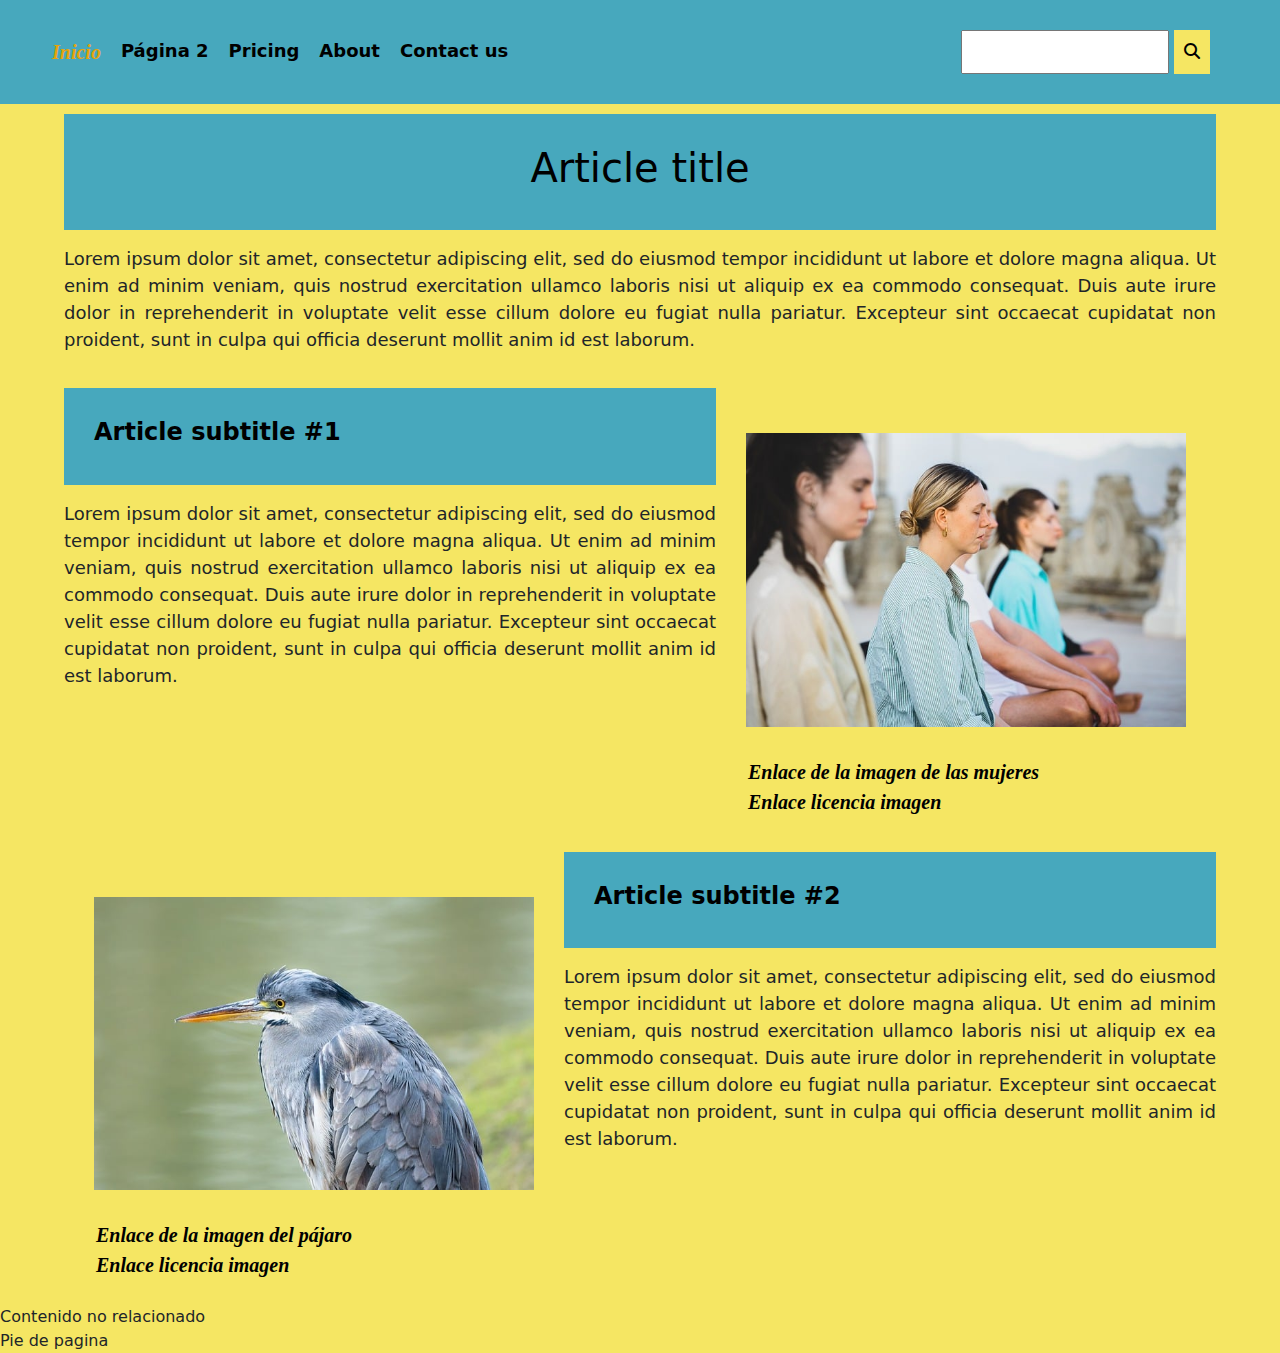
==== commit a56aa1a0: "Modifico colores y mejoro los links" ====
--- a/accessible.html
+++ b/accessible.html
@@ -80,12 +80,12 @@
             />
             <figcaption>
               <ul>
-                <li> <a href="https://pixabay.com/es"
+                <li> <strong><a href="https://pixabay.com/es"
                 >Enlace de la imagen de las mujeres</a
-              ></li>
-              <li> <a href="https://pixabay.com/es/service/license-summary/"
+              ></strong></li>
+              <li><strong> <a href="https://pixabay.com/es/service/license-summary/"
                 >Enlace licencia imagen</a
-              ></li>
+              ></strong></li>
               </ul>
              
              
@@ -117,8 +117,8 @@
             <img src="img/pajaro.jpg" alt="Pájaro mirando el agua" />
             <figcaption>
               <ul>
-                <li><a href="https://pixabay.com/es">Enlace de la imagen del pájaro</a></li>
-              <li> <a href="https://pixabay.com/es/service/license-summary/">Enlace licencia imagen</a></li>
+                <li><strong><a href="https://pixabay.com/es">Enlace de la imagen del pájaro</a></strong></li>
+              <li> <strong><a href="https://pixabay.com/es/service/license-summary/">Enlace licencia imagen</a></strong></li>
               </ul>
               
              
--- a/CSS/style.css
+++ b/CSS/style.css
@@ -1,5 +1,6 @@
+/* modifico el color de fondo */
 body{
-  background-color: white;
+  background-color: #F5E663;
 }
 a{
   text-decoration: none;
@@ -7,8 +8,11 @@
 }
 /*****ESTILOS ESPECÍFICOS PARA REMARCAR EL AREA-ICRREMT*/
 a[aria-current="page"] {
-font-weight: bold;/* Peso de la fuente */
-color: black;
+  color: rgb(229, 164, 12);
+  font-size: 20px;
+  font-weight: bold;
+  font-family: "cursive", serif; 
+  font-style: italic; 
 }
 
 /* ESTILOS DEL NEV */
@@ -16,12 +20,14 @@
   display: flex; /* Asegura que todos los elementos directos de nav estén en línea */
   justify-content: space-between; /* Distribuye el espacio entre los elementos */
   align-items: center; /* Alinea verticalmente los elementos */
-  background-color: blue;
+  background-color: #47A8BD;
   padding: 0 10px; /* Añade un poco de espacio alrededor de todo el contenido de nav */
 }
 
 nav a {
-  color: white;
+  color: black;
+  font-size: 18px;
+  font-weight: bold;
 }
 
 ul{
@@ -40,7 +46,9 @@
 }
 
 nav ul li a:hover {
-  color: rgb(29, 212, 57);
+  color: #F5E663;
+  font-style: italic;
+  font-weight: bold;
 }
 
 /* Estilos para el formulario de búsqueda */
@@ -55,7 +63,7 @@
 }
 
 button {
-  background-color: rgb(47, 117, 192);
+  background-color:#F5E663;
   color: white;
   border: none; /* Elimina el borde predeterminado */
   padding: 10px; /* Añade un poco de espaciado interno */
@@ -63,7 +71,7 @@
 }
 
 button:hover {
-  background-color: chartreuse;
+  background-color: #1E3888;
 }
 
 label {
@@ -74,15 +82,17 @@
 /* ESTILOS DE LOS TÍTULOS */
 header{
   margin-top: 10px;
-  margin-left: 15px ;
-  margin-right: 15px;
-  background-color: white;
-  color: blue;
+  margin-left: 0 ;
+  margin-right: 0;
+  background-color: #47A8BD;
+  color: black;
   text-align: center;
   padding: 30px;
+  font-weight: bold;
 }
 h2{
   font-size: 24px; /* Tamaño en píxeles */
+  font-weight: bold;
 }
 /* ESTILOS CUERPO PRINCIPAL */
  main {
@@ -91,6 +101,20 @@
   max-width: auto; 
   margin: auto; 
 } 
+main p {
+  margin-top: 15px;
+  font-size: 18px; /* Tamaño en píxeles */
+  line-height: 1.5; /* Espaciado entre líneas */
+  text-align: justify; /* Alinea el texto justificado */
+  margin-bottom: 25px; /* Añade un poco de espacio debajo de cada párrafo */
+
+}
+main strong {
+  font-size: 20px;
+  font-weight: bold;
+  font-family: "cursive", serif; 
+  font-style: italic; 
+}
 /* ESTILOS SECCION 1 */
 #seccion1 {
 
@@ -108,8 +132,10 @@
 }
 #titulosecion1{
   text-align: left;
+  background-color: #47A8BD;
 }
 #titulosecion2{
+  background-color: #47A8BD;
   text-align: left;
 }
 
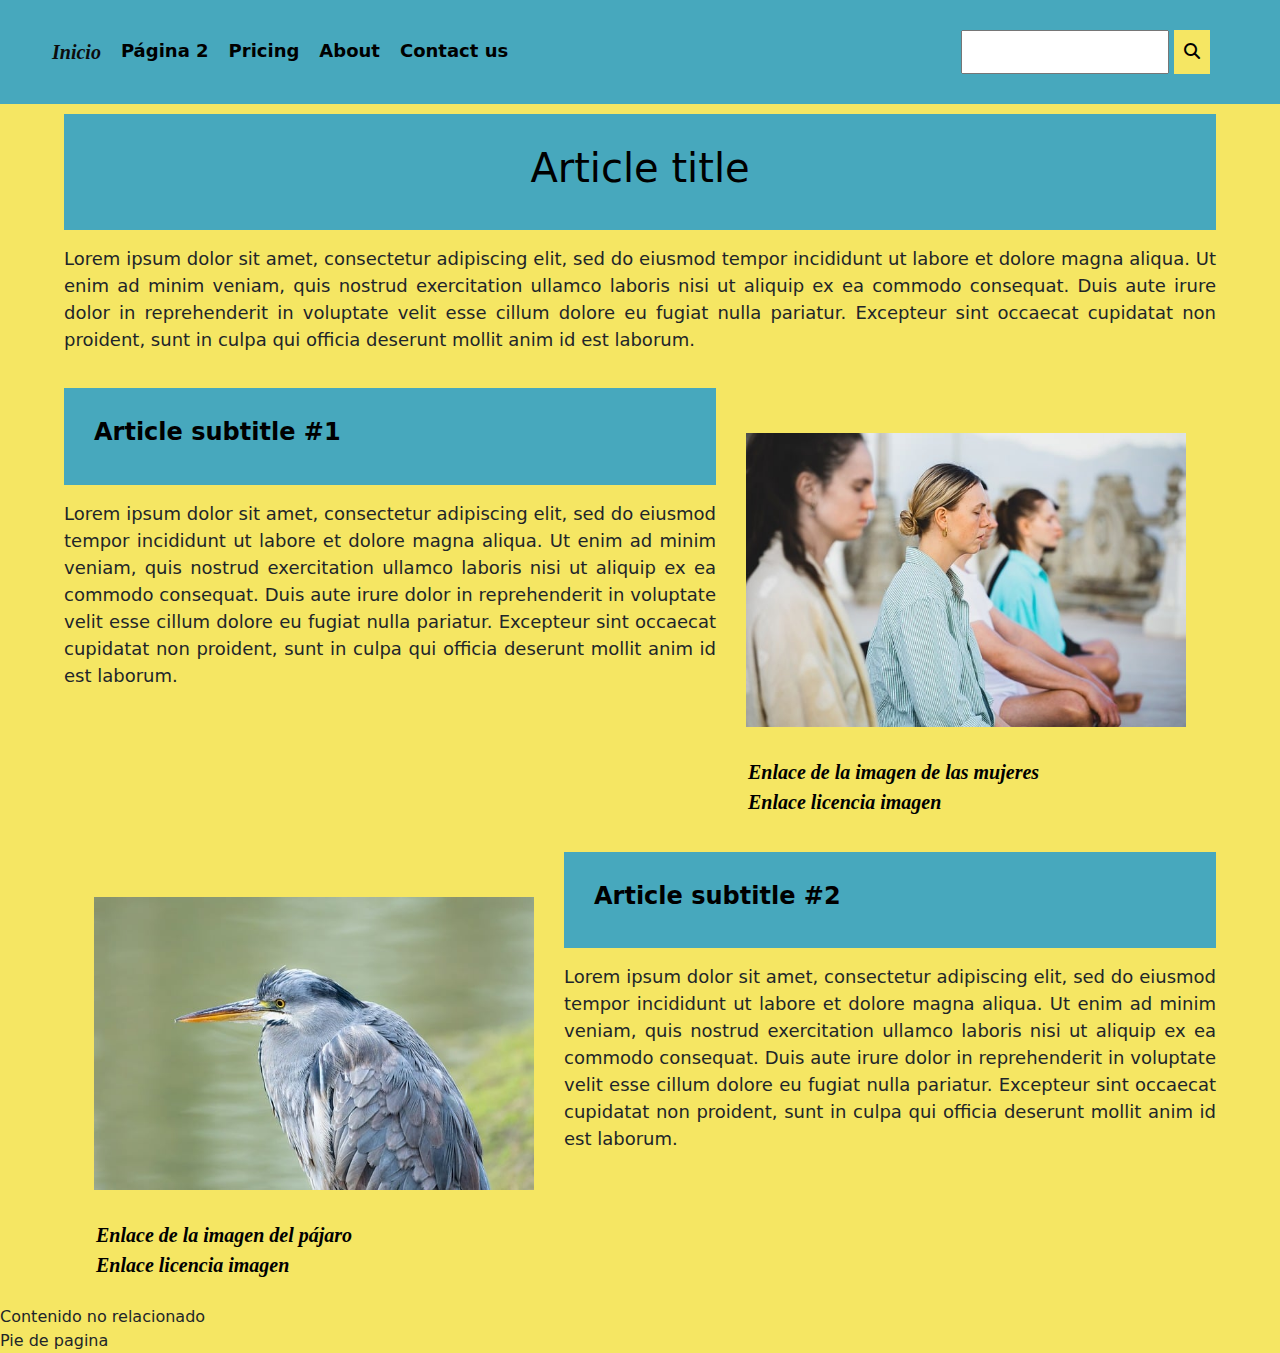
==== commit ec0847d6: "añado rol a alticle" ====
--- a/accessible.html
+++ b/accessible.html
@@ -15,7 +15,7 @@
   </head>
 
   <body>
-    <nav role="navigation">
+    <nav >
       <ul>
         <li><a href="accessible.html" aria-current="page">Inicio</a></li>
         <li><a href="pagina2.html">Página 2</a></li>
@@ -27,8 +27,8 @@
       <form action="#" method="post" role="search">
         <label for="buscador">Buscar</label>
           <!--****** usar  descripción si le quito el texto al boton -> aria-label= -->
-            <input id="buscador" type="text" aria-label="boton de búsqueda" />
-            <button type="submit" >
+            <input id="buscador" type="text"  />
+            <button type="submit" aria-label="boton de búsqueda">
               <i class="fa-solid fa-magnifying-glass" style="color: #000000;"></i>
             </button>
       </form>
@@ -39,7 +39,7 @@
       <h1>Article title</h1>
     </header>
     <!-- texto encabezado -->
-    <article id="articuloPrincipal">
+    <article id="articuloPrincipal" role="article">
       <p>Lorem ipsum dolor sit amet, consectetur adipiscing elit, sed do eiusmod
       tempor incididunt ut labore et dolore magna aliqua. Ut enim ad minim
       veniam, quis nostrud exercitation ullamco laboris nisi ut aliquip ex ea
@@ -60,7 +60,7 @@
             <h2>Article subtitle #1</h2>
           </header>
 
-          <article id="articulo1">
+          <article id="articulo1"role="article">
             <!-- texto dejabo del titulo a la izquierda -->
             <p>
               Lorem ipsum dolor sit amet, consectetur adipiscing elit, sed do
@@ -100,8 +100,8 @@
         <header id="titulosecion2">
           <h2>Article subtitle #2</h2>
         </header>
-
-        <article id="articulo2">
+<!-- poner role a los articulos -->
+        <article id="articulo2" role="article">
           <p>
             Lorem ipsum dolor sit amet, consectetur adipiscing elit, sed do
             eiusmod tempor incididunt ut labore et dolore magna aliqua. Ut enim
--- a/CSS/style.css
+++ b/CSS/style.css
@@ -8,7 +8,7 @@
 }
 /*****ESTILOS ESPECÍFICOS PARA REMARCAR EL AREA-ICRREMT*/
 a[aria-current="page"] {
-  color: rgb(229, 164, 12);
+  color: #0D0D0D;
   font-size: 20px;
   font-weight: bold;
   font-family: "cursive", serif; 
@@ -46,7 +46,7 @@
 }
 
 nav ul li a:hover {
-  color: #F5E663;
+  color: #170A38;
   font-style: italic;
   font-weight: bold;
 }
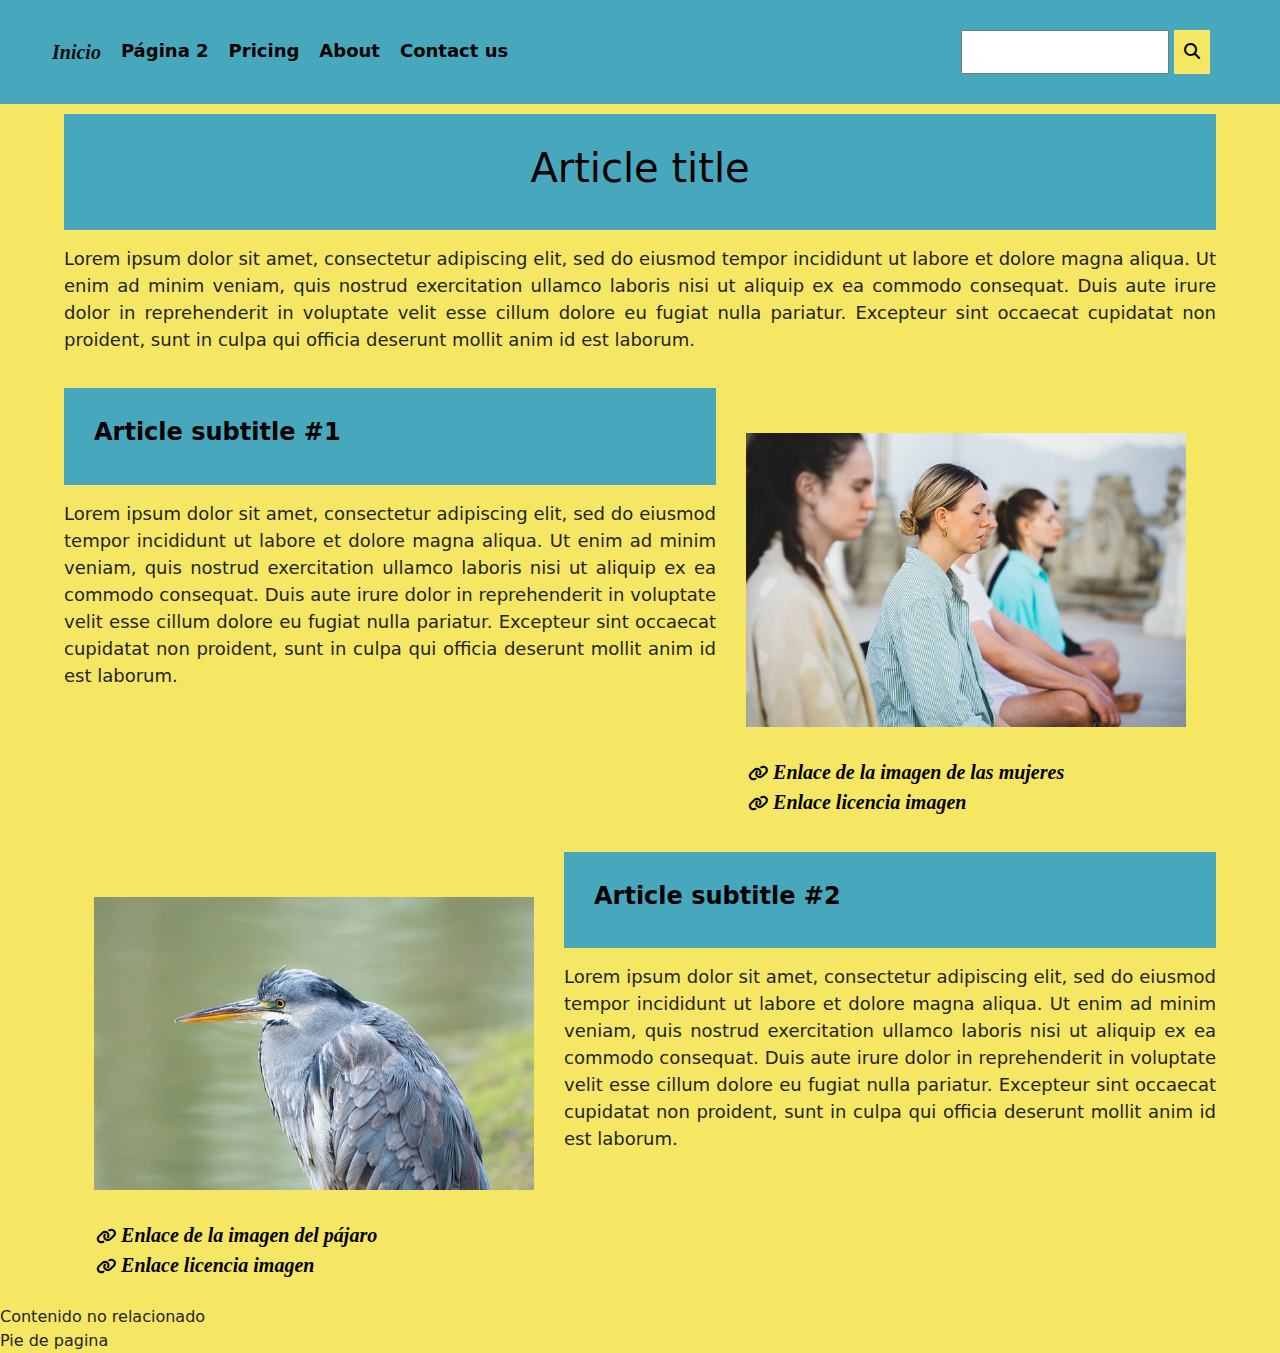
==== commit 7fe16c01: "pongo iconos en los enlaces" ====
--- a/accessible.html
+++ b/accessible.html
@@ -74,18 +74,30 @@
         </div>
           <!-- esta perte a la derecha del texto ocupando lo mismo que el titulo y texto juntos de alto -->
           <figure id="img1">
+            
             <img
               src="img/mujerMeditado.jpg"
               alt="3 mujeres meditando sentadas en el suelo "
             />
             <figcaption>
               <ul>
-                <li> <strong><a href="https://pixabay.com/es"
-                >Enlace de la imagen de las mujeres</a
-              ></strong></li>
-              <li><strong> <a href="https://pixabay.com/es/service/license-summary/"
-                >Enlace licencia imagen</a
-              ></strong></li>
+                <li>
+                     <!--****** usar  descripción para el boton  -->
+                  <i aria-label="icono de enlace" class="fa-solid fa-link" style="color: #000000;"></i>
+                  <strong>
+                    <a href="https://pixabay.com/es"
+                      >Enlace de la imagen de las mujeres
+                    </a>
+                 </strong>
+                </li>
+                <li>
+                  <i aria-label="icono de enlace" class="fa-solid fa-link" style="color: #000000;"></i>           
+                  <strong>
+                    <a href="https://pixabay.com/es/service/license-summary/"
+                      >Enlace licencia imagen
+                    </a>
+                  </strong>
+                </li>
               </ul>
              
              
@@ -117,8 +129,18 @@
             <img src="img/pajaro.jpg" alt="Pájaro mirando el agua" />
             <figcaption>
               <ul>
-                <li><strong><a href="https://pixabay.com/es">Enlace de la imagen del pájaro</a></strong></li>
-              <li> <strong><a href="https://pixabay.com/es/service/license-summary/">Enlace licencia imagen</a></strong></li>
+                <li>
+                  <i aria-label="icono de enlace" class="fa-solid fa-link" style="color: #000000;"></i>
+                  <strong>
+                    <a href="https://pixabay.com/es">Enlace de la imagen del pájaro</a>
+                  </strong>
+                </li>
+                <li>
+                  <i aria-label="icono de enlace" class="fa-solid fa-link" style="color: #000000;"></i>
+                 <strong>
+                  <a href="https://pixabay.com/es/service/license-summary/">Enlace licencia imagen</a>
+                </strong>
+                </li>
               </ul>
               
              
--- a/CSS/style.css
+++ b/CSS/style.css
@@ -25,9 +25,13 @@
 }
 
 nav a {
+
   color: black;
   font-size: 18px;
   font-weight: bold;
+}
+nav a:hover {
+  background-color:  #F5E663;
 }
 
 ul{
@@ -70,8 +74,9 @@
   cursor: pointer; /* Cambia el cursor para indicar que es un botón */
 }
 
-button:hover {
-  background-color: #1E3888;
+nav button:hover {
+  background-color: #47A8BD;
+  border: solid 3px #F5E663;
 }
 
 label {
@@ -157,6 +162,8 @@
   display: flex; /* Establece un contenedor flexible para el texto y la figura */
   flex-direction: column; /* Alinea el texto y la figura verticalmente */
 }
+
+
 figure img {
   margin-top: 25px;
   padding: 30px;
@@ -177,6 +184,9 @@
   margin: 0; /* Remueve el margen predeterminado */
 }
 
+figure a:hover {
+  background-color: #47A8BD;
+}
 figcaption {
   text-align: center; /* Centra el texto de la leyenda */
   margin-bottom: 25px;
